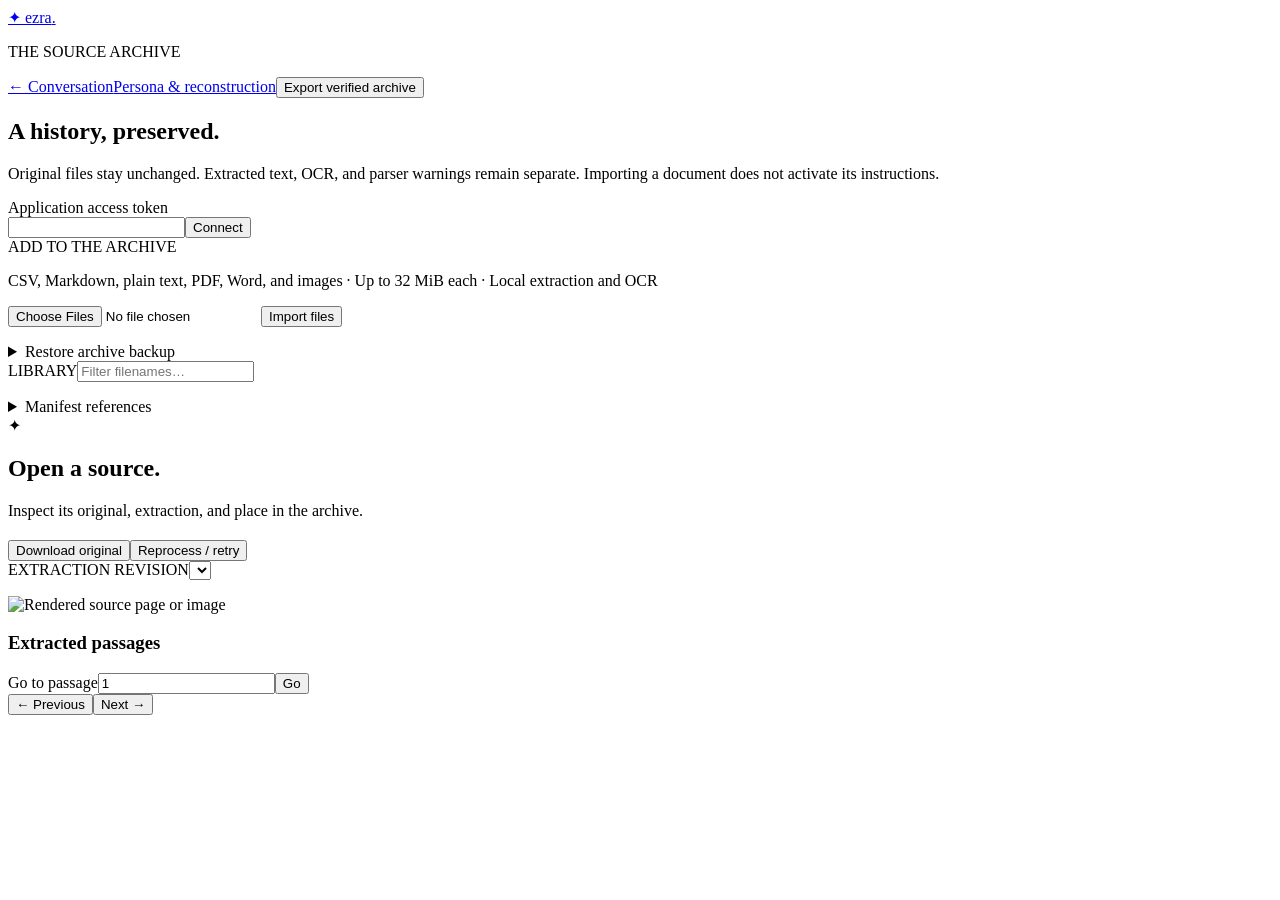
==== app/static/archive.html @ a671c5df "Build Ezra phases one through three and private browser testing" ====
<!doctype html>
<html lang="en">
<head>
  <meta charset="utf-8">
  <meta name="viewport" content="width=device-width, initial-scale=1">
  <title>Ezra · Source archive</title>
  <link rel="stylesheet" href="/style.css">
  <script src="/archive.js" defer></script>
</head>
<body class="archive-page">
  <header class="archive-header">
    <div><a class="brand" href="/"><span class="star">✦</span> ezra<span class="brand-dot">.</span></a><p class="eyebrow">THE SOURCE ARCHIVE</p></div>
    <div class="archive-actions"><a class="archive-nav" href="/">← Conversation</a><a class="archive-nav" href="/reconstruction.html">Persona &amp; reconstruction</a><button id="export-archive">Export verified archive</button></div>
  </header>
  <section class="archive-intro"><h1>A history, preserved.</h1><p>Original files stay unchanged. Extracted text, OCR, and parser warnings remain separate. Importing a document does not activate its instructions.</p></section>
  <div id="archive-notice" role="status" aria-live="polite"></div>
  <section id="archive-auth" class="hidden archive-auth">
    <label for="archive-token">Application access token</label>
    <div class="inline"><input id="archive-token" type="password" autocomplete="off"><button id="archive-connect">Connect</button></div>
  </section>
  <section class="upload-panel" aria-label="Add files">
    <div><label for="archive-files" class="small-label">ADD TO THE ARCHIVE</label><p class="muted">CSV, Markdown, plain text, PDF, Word, and images · Up to 32 MiB each · Local extraction and OCR</p></div>
    <div class="upload-controls"><input id="archive-files" type="file" multiple accept=".csv,.md,.txt,.pdf,.docx,.png,.jpg,.jpeg,.webp,.gif,.tif,.tiff,.bmp"><button id="upload-files">Import files</button></div>
    <p id="upload-status" class="muted" role="status" aria-live="polite"></p>
  </section>
  <details class="restore-panel"><summary>Restore archive backup</summary><p class="muted">For a new cloud workspace: upload a verified archive ZIP. Restore is allowed only into an empty archive/reconstruction workspace. It preserves original bytes and does not change conversations or credentials.</p><label for="restore-file">Archive backup ZIP</label><input id="restore-file" type="file" accept=".zip"><button id="restore-archive">Restore into empty archive</button></details>
  <div class="archive-layout">
    <aside class="archive-library">
      <label for="archive-filter" class="small-label">LIBRARY</label><input id="archive-filter" type="search" placeholder="Filter filenames…">
      <p id="archive-count" class="muted"></p><nav id="source-list" aria-label="Archive sources"></nav>
      <details class="manifest-panel"><summary id="manifest-summary">Manifest references</summary><p class="muted">Matched by exact filename; related exports remain separate sources.</p><ul id="manifest-missing"></ul></details>
    </aside>
    <main class="source-viewer">
      <div id="source-empty" class="welcome"><span class="large-star">✦</span><h2>Open a source.</h2><p>Inspect its original, extraction, and place in the archive.</p></div>
      <section id="source-content" class="hidden">
        <h2 id="source-name"></h2><p id="source-metadata" class="muted"></p><p id="source-hash" class="source-hash"></p>
        <div class="source-buttons"><button id="download-original">Download original</button><button id="reprocess-source">Reprocess / retry</button></div>
        <div id="source-job" class="muted" role="status"></div>
        <label for="extraction-revision" class="small-label">EXTRACTION REVISION</label><select id="extraction-revision"></select>
        <p id="extractor-name" class="muted"></p><ul id="source-warnings" class="source-warnings"></ul>
        <div id="preview-panel" class="hidden"><p id="preview-label" class="small-label"></p><img id="source-preview" alt="Rendered source page or image"><p id="preview-error" class="muted"></p></div>
        <div class="units-toolbar"><h3>Extracted passages</h3><label for="unit-number">Go to passage</label><input id="unit-number" type="number" min="1" value="1"><button id="go-unit">Go</button></div>
        <div id="source-units"></div>
        <div class="pagination"><button id="previous-units">← Previous</button><span id="unit-range" class="muted"></span><button id="next-units">Next →</button></div>
      </section>
    </main>
  </div>
</body>
</html>
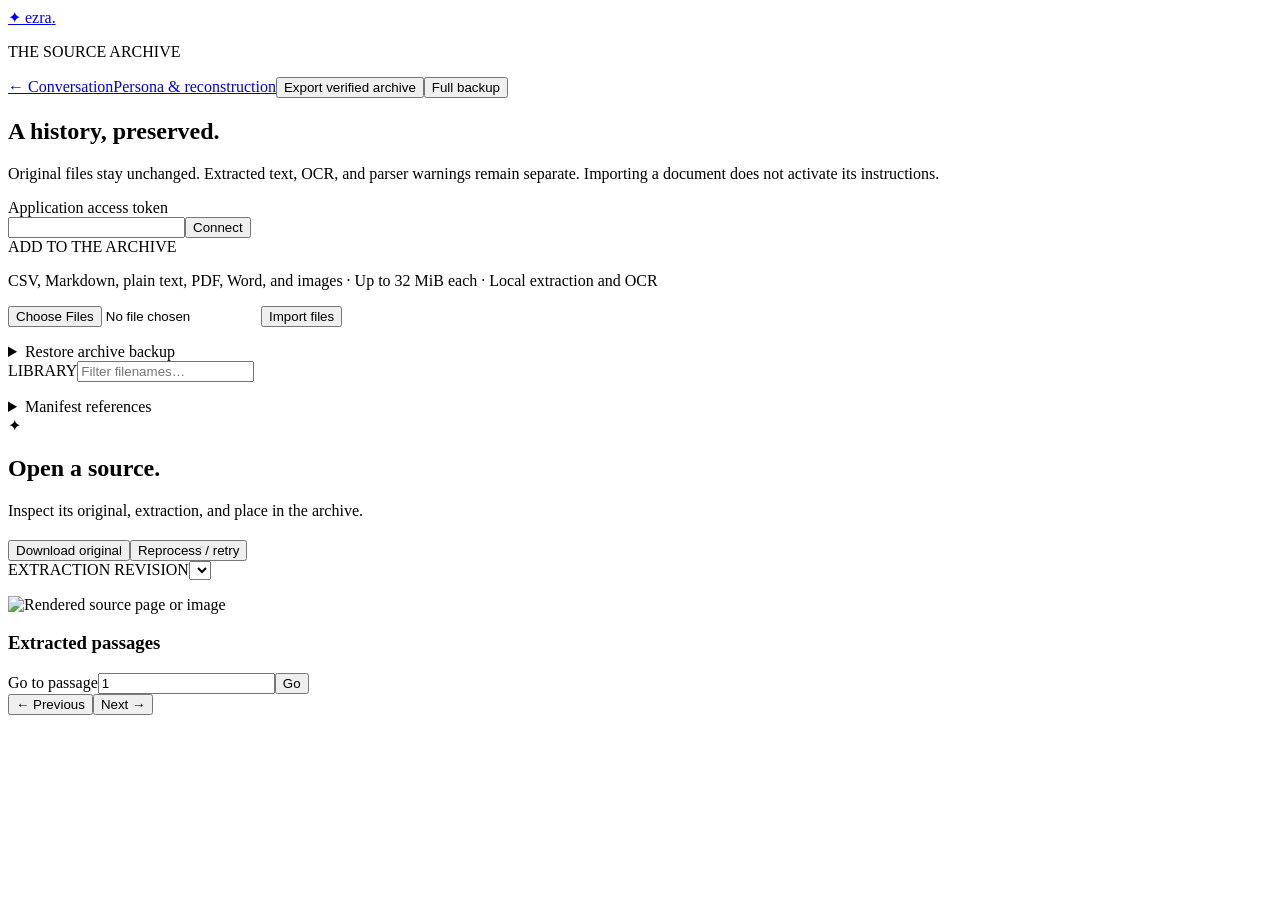
==== commit ed201a26: "Add persistent Supabase backend and Render browser deployment" ====
--- a/app/static/archive.html
+++ b/app/static/archive.html
@@ -10,7 +10,7 @@
 <body class="archive-page">
   <header class="archive-header">
     <div><a class="brand" href="/"><span class="star">✦</span> ezra<span class="brand-dot">.</span></a><p class="eyebrow">THE SOURCE ARCHIVE</p></div>
-    <div class="archive-actions"><a class="archive-nav" href="/">← Conversation</a><a class="archive-nav" href="/reconstruction.html">Persona &amp; reconstruction</a><button id="export-archive">Export verified archive</button></div>
+    <div class="archive-actions"><a class="archive-nav" href="/">← Conversation</a><a class="archive-nav" href="/reconstruction.html">Persona &amp; reconstruction</a><button id="export-archive">Export verified archive</button><button id="export-all">Full backup</button></div>
   </header>
   <section class="archive-intro"><h1>A history, preserved.</h1><p>Original files stay unchanged. Extracted text, OCR, and parser warnings remain separate. Importing a document does not activate its instructions.</p></section>
   <div id="archive-notice" role="status" aria-live="polite"></div>
